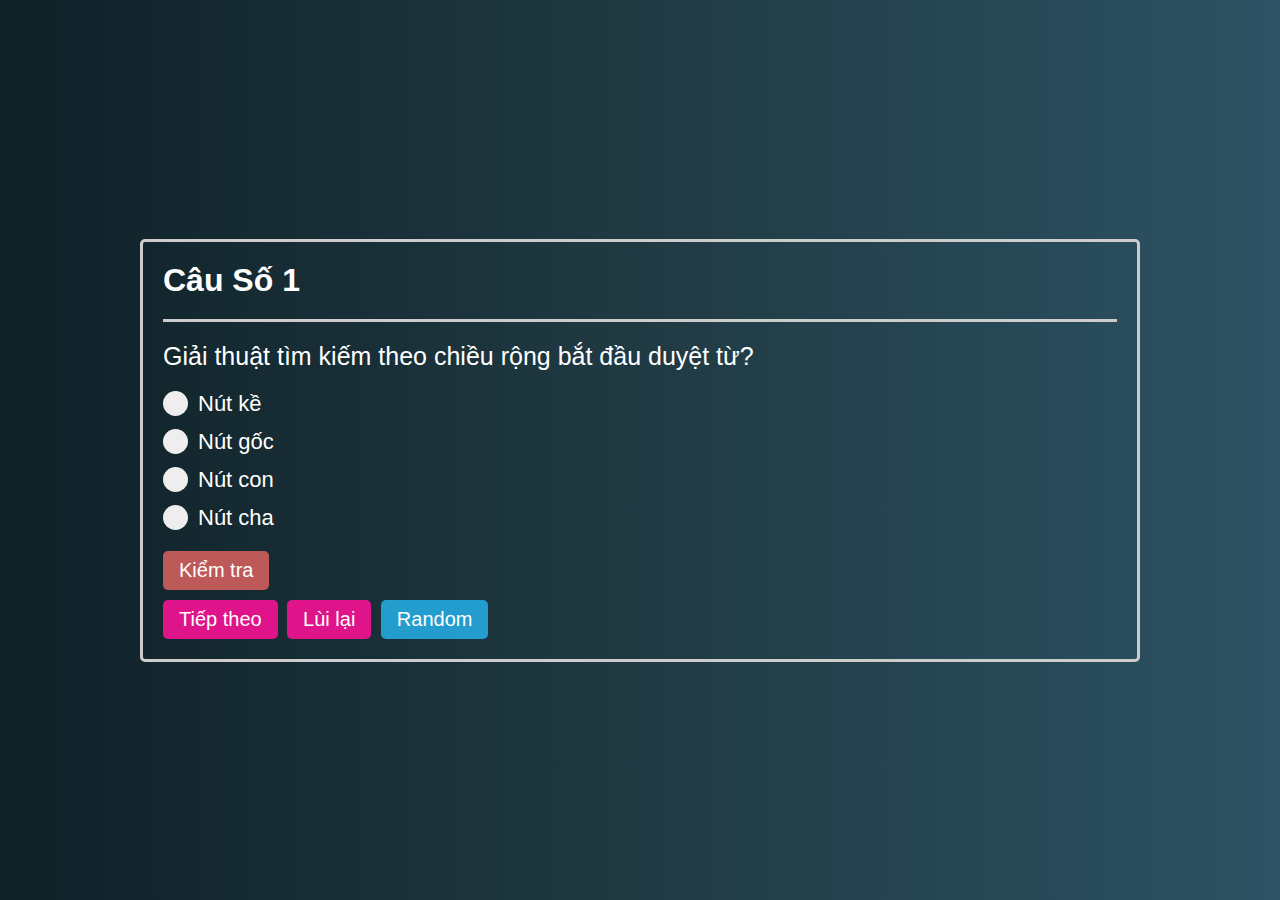
==== index.html @ e581a7b0 "v1" ====
<!DOCTYPE html>
<html lang="en">
    <head>
        <meta charset="UTF-8" />
        <meta http-equiv="X-UA-Compatible" content="IE=edge" />
        <meta name="viewport" content="width=device-width, initial-scale=1.0" />
        <title>Cách vượt qua môn trí tuệ nhân tạo đơn giản và dễ dàng!</title>
        <link rel="stylesheet" href="style.css" />
        <meta property="og:description" content="Bạn sợ bị rớt môn ư? Đừng lo" />
        <link rel="shortcut icon" href="./img/1.png" type="image/x-icon" />
        <meta
            property="og:image"
            content="https://lh3.googleusercontent.com/[base64]w1440-h742-s-no?authuser=0"
        />
    </head>
    <body>
        <form action="">
            <div class="square">
                <h1 class="causo">Question</h1>
                <p class="quest">Giải thuật tìm kiếm theo chiều rộng bắt đầu duyệt từ</p>
                <img class="image hide" src="" alt="" />
                <div class="radio"></div>
                <div class="check hide"></div>
                <div class="btn">
                    <button id="btn-main" class="submit red" type="submit">Kiểm tra</button>
                    <div class="next-prev">
                        <button id="next" class="submit not" type="submit">Tiếp theo</button>
                        <button id="prev" class="submit not" type="submit">Lùi lại</button>
                        <button id="random" class="submit cyan" type="submit">Random</button>
                    </div>
                </div>
            </div>
        </form>

        <script src="main.js"></script>
    </body>
</html>
---- style.css ----
* {
    margin: 0;
    padding: 0;
    box-sizing: border-box;
}

body {
    font-size: 16px;
    font-family: "Segoe UI", Tahoma, Geneva, Verdana, sans-serif;
    height: 100vh;
    color: #fff;
    background: linear-gradient(to right, #0f2027, #203a43, #2c5364);
    display: flex;
    justify-content: center;
    align-items: center;
}

form {
    display: flex;
    justify-content: center;
    align-items: center;
}

.container {
    display: block;
    position: relative;
    padding-left: 35px;
    margin-bottom: 12px;
    cursor: pointer;
    font-size: 22px;
    -webkit-user-select: none;
    -moz-user-select: none;
    -ms-user-select: none;
    user-select: none;
}

/* Hide the browser's default radio button */
.container input {
    position: absolute;
    opacity: 0;
    cursor: pointer;
}

/* Create a custom radio button */
.checkmark {
    position: absolute;
    top: 0;
    left: 0;
    height: 25px;
    width: 25px;
    background-color: #eee;
    border-radius: 50%;
}

/* On mouse-over, add a grey background color */
.container:hover input ~ .checkmark {
    background-color: #ccc;
}

/* When the radio button is checked, add a blue background */
.container input:checked ~ .checkmark {
    background-color: #2196f3;
}

/* Create the indicator (the dot/circle - hidden when not checked) */
.checkmark:after {
    content: "";
    position: absolute;
    display: none;
}

/* Show the indicator (dot/circle) when checked */
.container input:checked ~ .checkmark:after {
    display: block;
}

/* Style the indicator (dot/circle) */
.container .checkmark:after {
    top: 9px;
    left: 9px;
    width: 8px;
    height: 8px;
    border-radius: 50%;
    background: white;
}

.square {
    border: 3px solid #ccc;
    padding: 20px;
    border-radius: 5px;
    width: 1000px;
}

.square h1 {
    padding-bottom: 20px;
    border-bottom: 3px solid #ccc;
}

.quest {
    padding: 20px 0;
    font-size: 25px;
}

.btn {
    width: 100%;
    margin-top: 20px;
}

.submit {
    padding: 8px 16px;
    margin-right: 5px;
    font-size: 20px;
    color: #fff;
    border-radius: 5px;
    border: none;
    outline: none;
    cursor: pointer;
}

.red {
    background-color: #bd5959;
}

.cyan {
    background-color: #229dcd;
}

.not {
    background-color: #df138a;
}

.submit:hover {
    opacity: 0.8;
}

.check {
    color: #ff9500;
    font-size: 20px;
    font-weight: bold;
}

.hide {
    display: none;
}

.next-prev {
    margin-top: 10px;
}

.image {
    margin: 20px 0;
}

@media only screen and (max-width: 1000px) {
    body {
        display: flex;
        justify-content: center;
        align-items: center;
    }

    .square {
        width: 95%;
    }
}
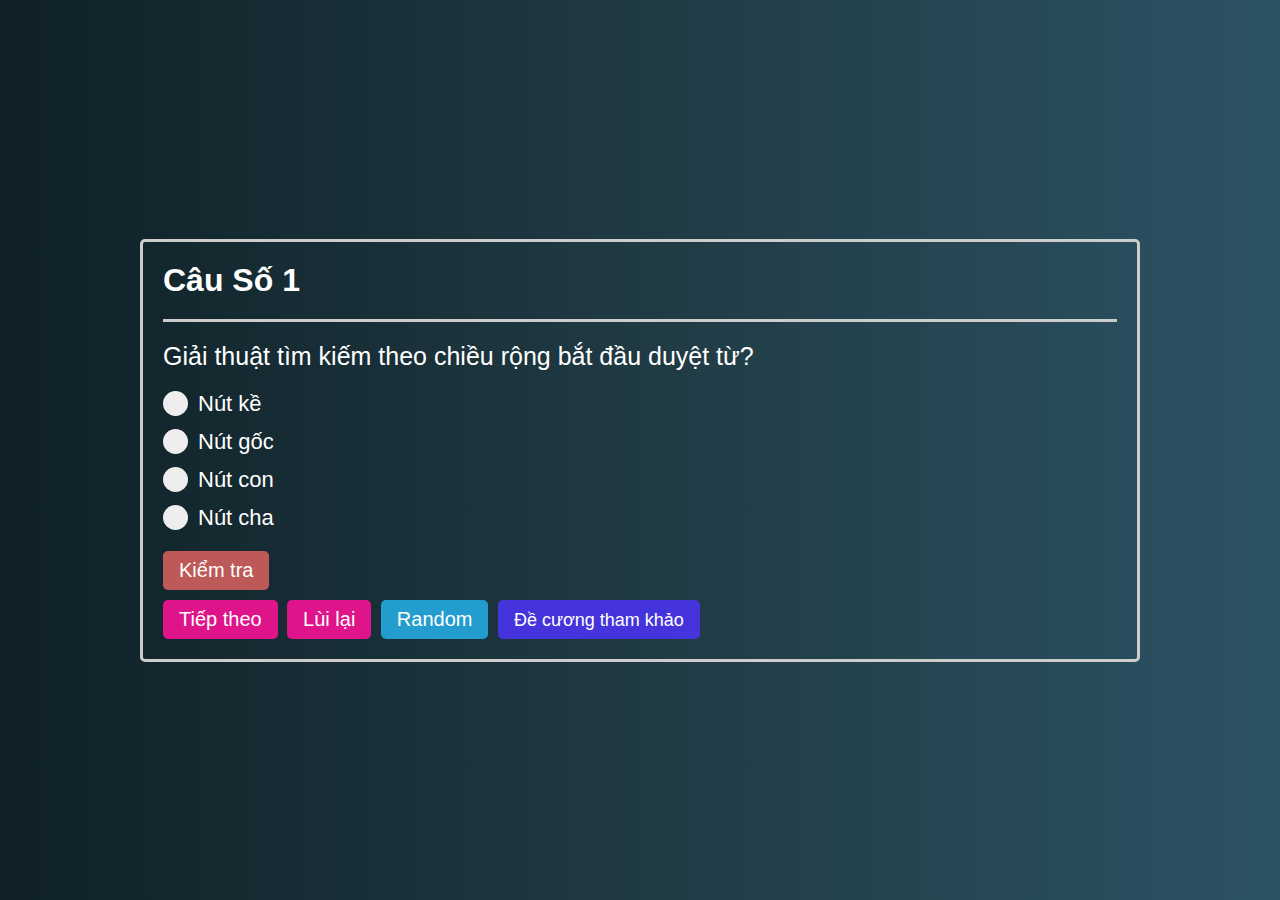
==== commit f409e00e: "New" ====
--- a/index.html
+++ b/index.html
@@ -10,7 +10,7 @@
         <link rel="shortcut icon" href="./img/1.png" type="image/x-icon" />
         <meta
             property="og:image"
-            content="https://lh3.googleusercontent.com/[base64]w1440-h742-s-no?authuser=0"
+            content="https://scontent.fsgn2-9.fna.fbcdn.net/v/t39.30808-6/352233943_244141178224839_5154999588346487362_n.jpg?_nc_cat=105&ccb=1-7&_nc_sid=dbeb18&_nc_ohc=B9mjBLkGtLoAX-RaxEc&_nc_ht=scontent.fsgn2-9.fna&oh=00_AfByGxDzKbYrn_ox2PWbG2jjbxFXA3NfhNbzBU7QqJvK9w&oe=64871430"
         />
     </head>
     <body>
@@ -27,6 +27,9 @@
                         <button id="next" class="submit not" type="submit">Tiếp theo</button>
                         <button id="prev" class="submit not" type="submit">Lùi lại</button>
                         <button id="random" class="submit cyan" type="submit">Random</button>
+                        <button class="submit a">
+                            <a href="decuong.html">Đề cương tham khảo</a>
+                        </button>
                     </div>
                 </div>
             </div>
--- a/style.css
+++ b/style.css
@@ -13,12 +13,14 @@
     display: flex;
     justify-content: center;
     align-items: center;
+    flex-direction: column;
 }
 
 form {
     display: flex;
     justify-content: center;
     align-items: center;
+    flex-direction: column;
 }
 
 .container {
@@ -149,6 +151,7 @@
 
 .image {
     margin: 20px 0;
+    width: 100%;
 }
 
 @media only screen and (max-width: 1000px) {
@@ -162,3 +165,13 @@
         width: 95%;
     }
 }
+
+.a {
+    background-color: #4534db;
+}
+
+button a {
+    font-size: 18px;
+    text-decoration: none;
+    color: #fff;
+}
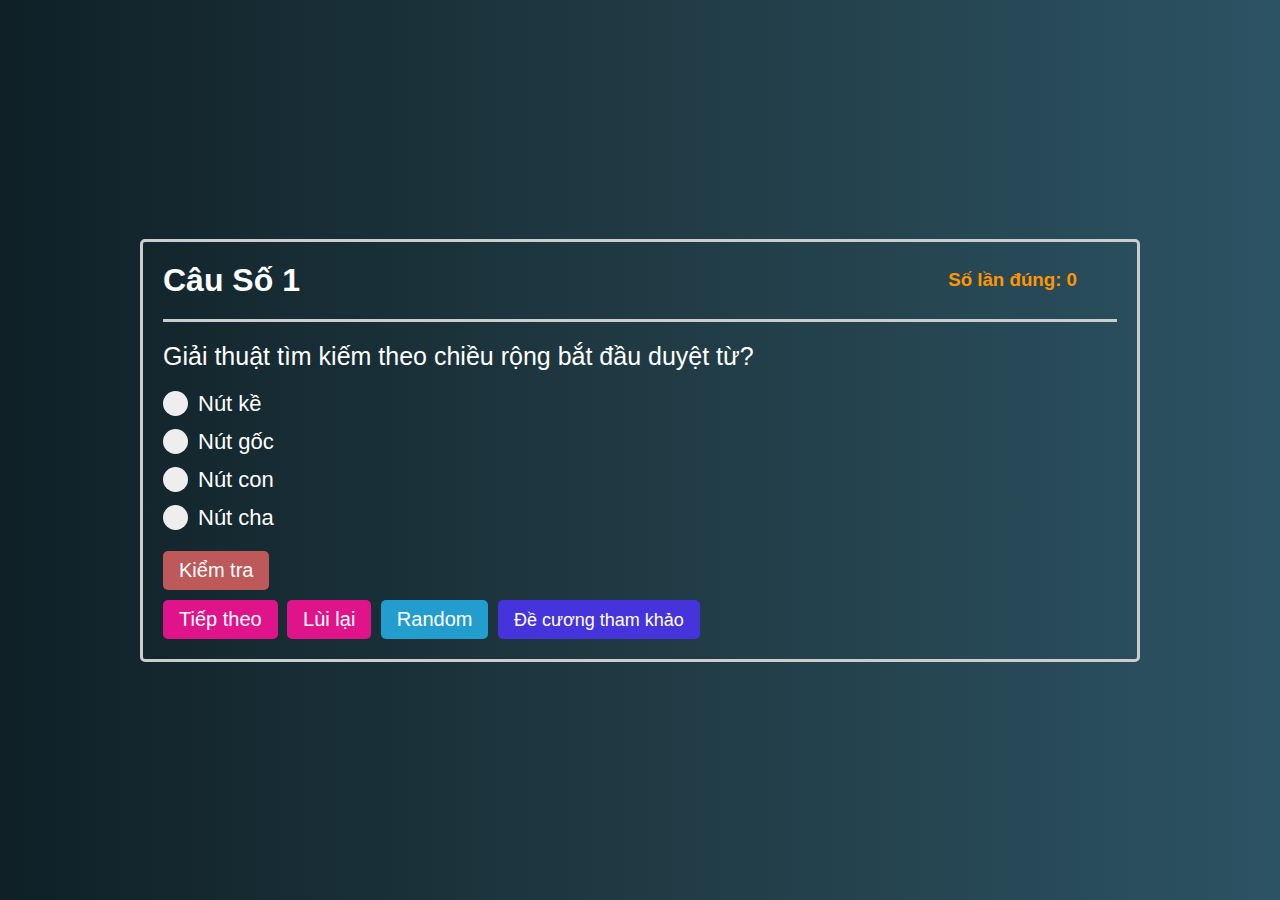
==== commit c91dfa6a: "edit js" ====
--- a/index.html
+++ b/index.html
@@ -16,7 +16,10 @@
     <body>
         <form action="">
             <div class="square">
-                <h1 class="causo">Question</h1>
+                <div class="header">
+                    <h1 class="causo">Question</h1>
+                    <h3 class="aaaa">Số lần đúng: 0</h3>
+                </div>
                 <p class="quest">Giải thuật tìm kiếm theo chiều rộng bắt đầu duyệt từ</p>
                 <img class="image hide" src="" alt="" />
                 <div class="radio"></div>
--- a/style.css
+++ b/style.css
@@ -93,11 +93,6 @@
     width: 1000px;
 }
 
-.square h1 {
-    padding-bottom: 20px;
-    border-bottom: 3px solid #ccc;
-}
-
 .quest {
     padding: 20px 0;
     font-size: 25px;
@@ -175,3 +170,16 @@
     text-decoration: none;
     color: #fff;
 }
+
+.header {
+    display: flex;
+    justify-content: space-between;
+    align-items: center;
+    padding-bottom: 20px;
+    border-bottom: 3px solid #ccc;
+}
+
+.aaaa {
+    color: #ff9500;
+    margin-right: 40px;
+}
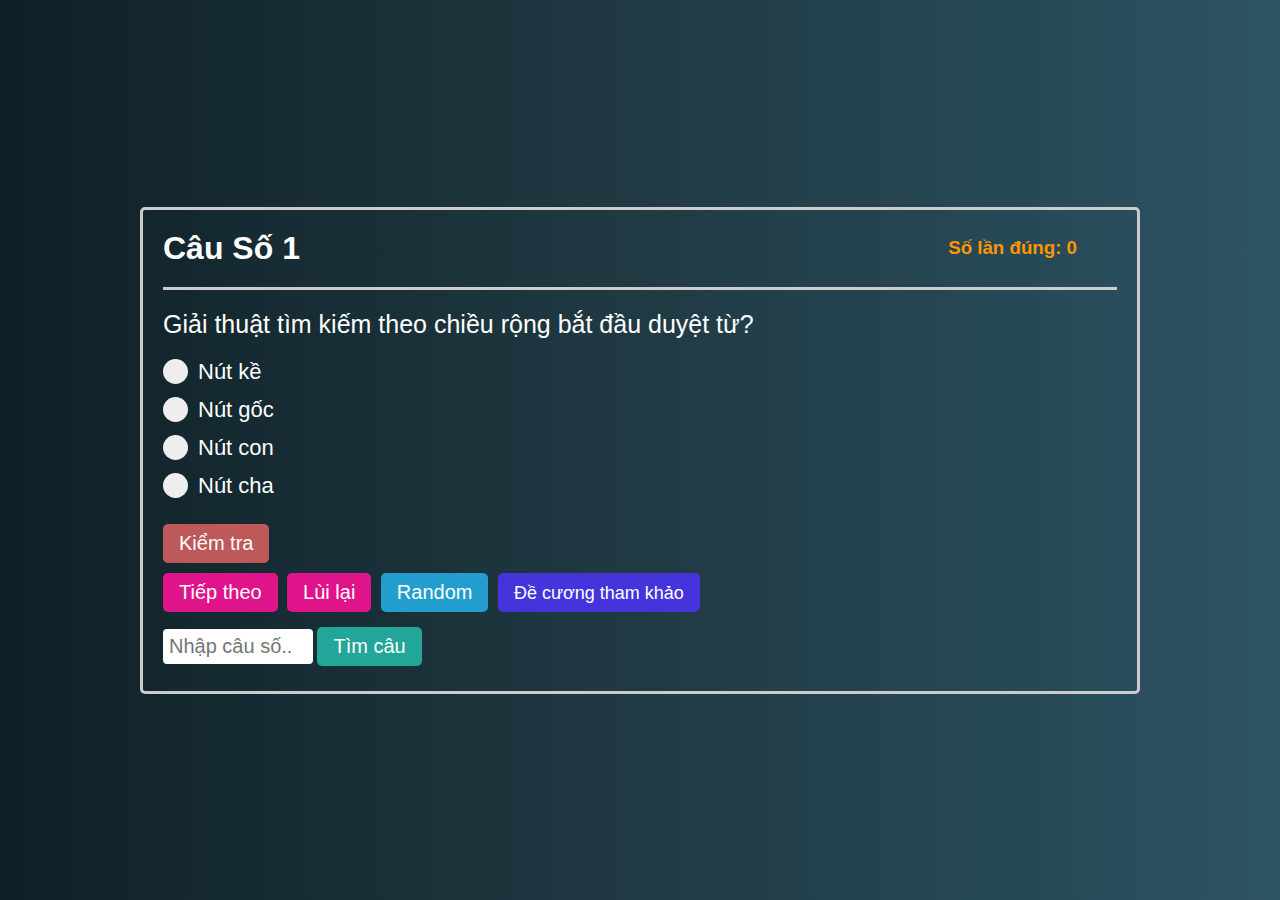
==== commit 564ad863: "update js" ====
--- a/index.html
+++ b/index.html
@@ -34,6 +34,8 @@
                             <a href="decuong.html">Đề cương tham khảo</a>
                         </button>
                     </div>
+                    <input type="number" name="" id="choncau" placeholder="Nhập câu số..." />
+                    <button id="btn-choncau" class="submit bbb">Tìm câu</button>
                 </div>
             </div>
         </form>
--- a/style.css
+++ b/style.css
@@ -141,7 +141,11 @@
 }
 
 .next-prev {
-    margin-top: 10px;
+    margin-bottom: 5px;
+}
+
+button {
+    margin: 5px 0;
 }
 
 .image {
@@ -183,3 +187,16 @@
     color: #ff9500;
     margin-right: 40px;
 }
+
+.bbb {
+    background-color: #22a699;
+}
+
+#choncau {
+    font-size: 20px;
+    width: 150px;
+    padding: 6px;
+    border: none;
+    outline: none;
+    border-radius: 4px;
+}
